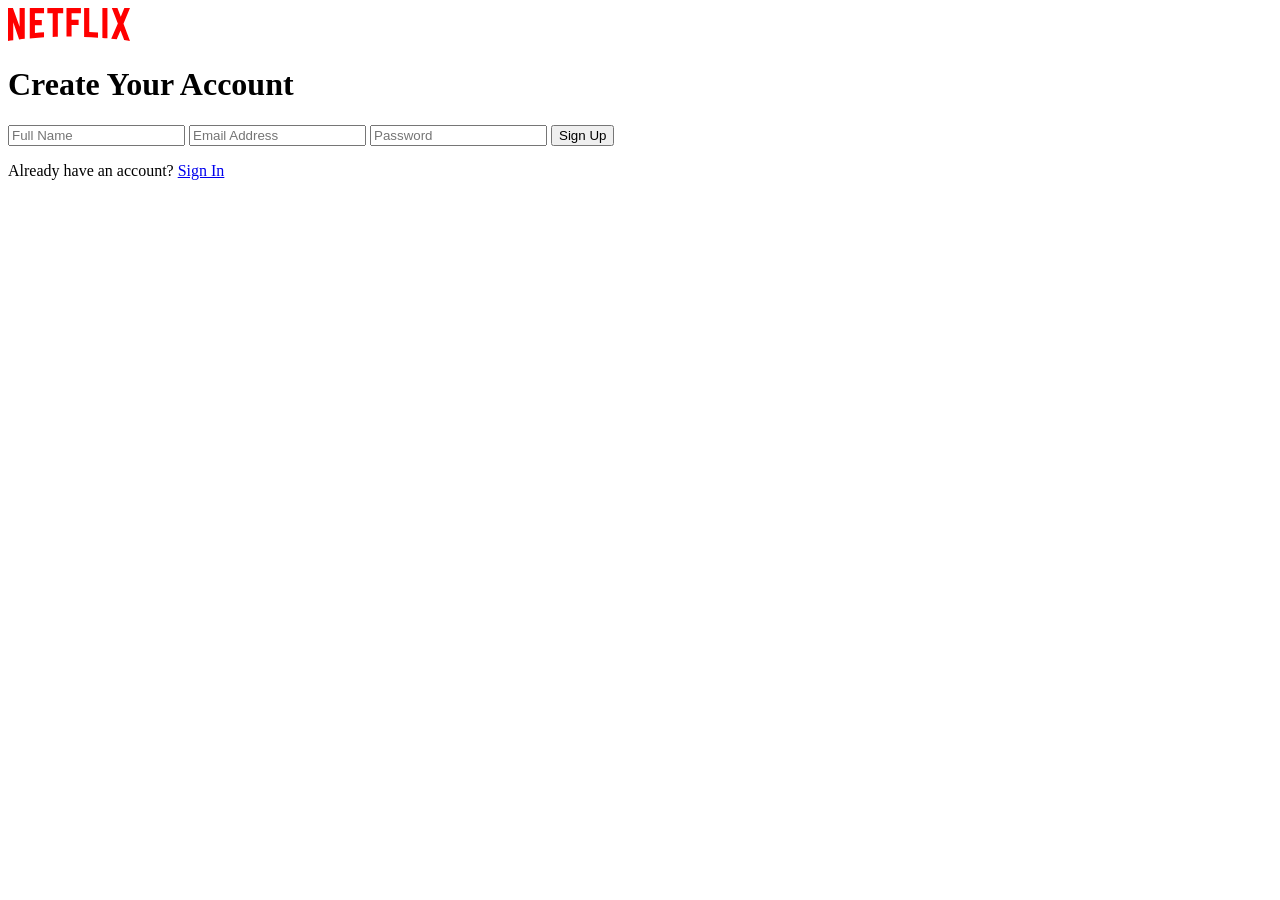
==== signup.html @ 47f9e825 "first commit" ====
<!DOCTYPE html>
<html lang="en">
  <head>
    <meta charset="UTF-8" />
    <meta name="viewport" content="width=device-width, initial-scale=1.0" />
    <title>Sign Up - Netflix</title>
    <link rel="stylesheet" href="net.css" />
  </head>
  <body>
    <div class="main">
      <nav>
        <span class="logo">
          <img height="33" src="assets/logo.svg" alt="" />
        </span>
      </nav>
      <div class="signup-container">
        <h1>Create Your Account</h1>
        <form class="signup-form">
          <input type="text" placeholder="Full Name" required />
          <input type="email" placeholder="Email Address" required />
          <input type="password" placeholder="Password" required />
          <button class="btn btn-red" type="submit">Sign Up</button>
        </form>
        <p>Already have an account? <a href="net.html">Sign In</a></p>
      </div>
    </div>
  </body>
</html>
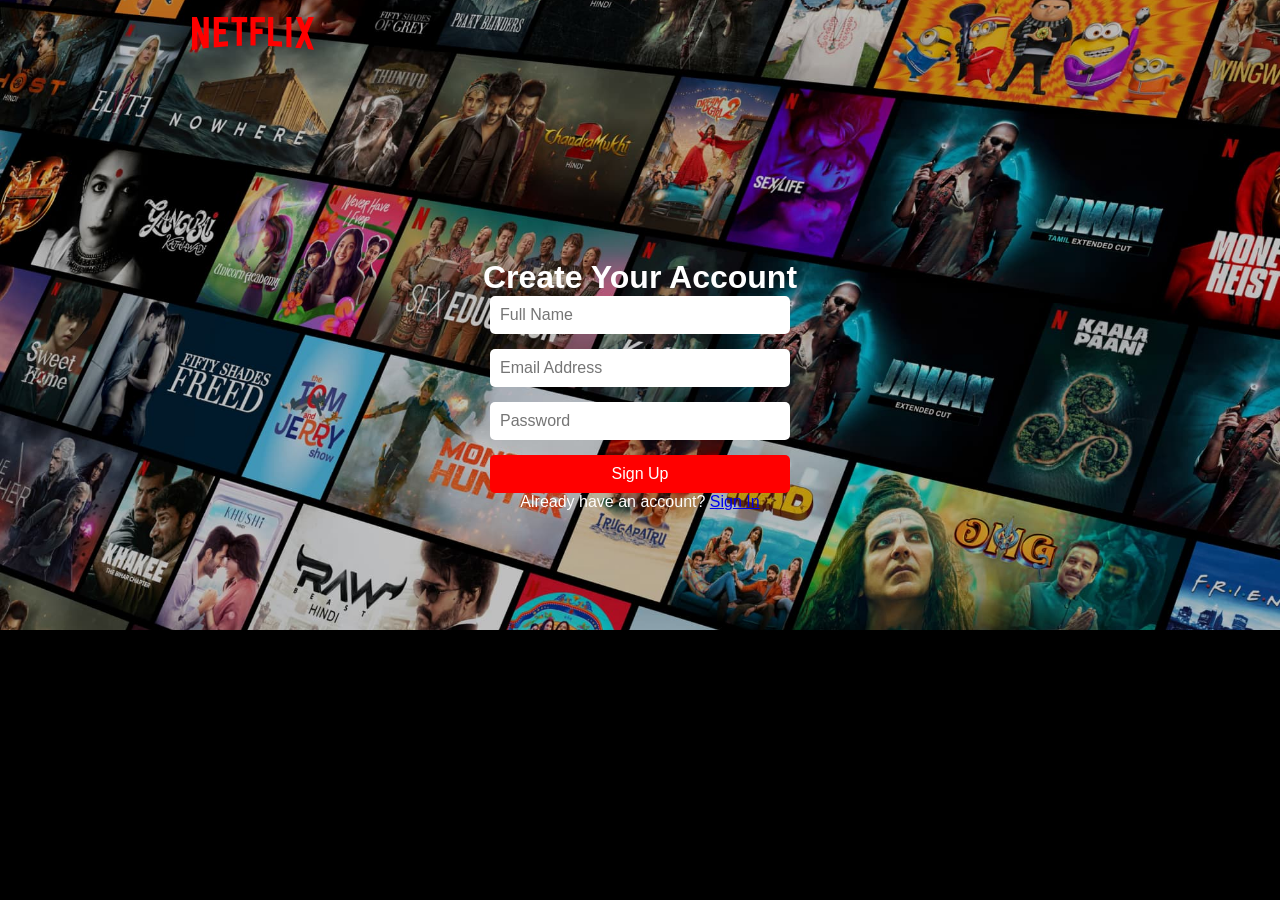
==== commit e123a430: "fixed bugs" ====
--- a/signup.html
+++ b/signup.html
@@ -1,10 +1,10 @@
-<!DOCTYPE html>
+<!doctype html>
 <html lang="en">
   <head>
     <meta charset="UTF-8" />
     <meta name="viewport" content="width=device-width, initial-scale=1.0" />
     <title>Sign Up - Netflix</title>
-    <link rel="stylesheet" href="net.css" />
+    <link rel="stylesheet" href="styles.css" />
   </head>
   <body>
     <div class="main">
@@ -21,8 +21,8 @@
           <input type="password" placeholder="Password" required />
           <button class="btn btn-red" type="submit">Sign Up</button>
         </form>
-        <p>Already have an account? <a href="net.html">Sign In</a></p>
+        <p>Already have an account? <a href="index.html">Sign In</a></p>
       </div>
     </div>
   </body>
-</html>+</html>
--- a/styles.css
+++ b/styles.css
@@ -0,0 +1,504 @@
+* {
+  margin: 0;
+  padding: 0;
+  font-family: "Poppins", sans-serif;
+}
+
+body {
+  background-color: #000000;
+}
+
+nav {
+  display: flex;
+  justify-content: space-between;
+  max-width: 70vw;
+  margin: auto;
+  height: 70px;
+  align-items: center;
+}
+
+.logo {
+  position: relative;
+  z-index: 10;
+}
+
+.buttons {
+  position: relative;
+  z-index: 10;
+}
+
+.main {
+  background-image: url(assets/bg.jpg);
+  height: 70vh;
+  background-position: center center;
+  background-repeat: no-repeat;
+  background-size: max(1200px, 100%);
+  position: relative;
+}
+
+.main .box {
+  background-color: #000000;
+  position: absolute;
+  top: 0;
+  height: 70vh;
+  width: 100%;
+  opacity: 0.54;
+}
+
+.hero {
+  height: calc(100% - 70px);
+  position: relative;
+  display: flex;
+  flex-direction: column;
+  justify-content: center;
+  align-items: center;
+  color: white;
+  gap: 20px;
+  padding: 0 30px;
+}
+
+.hero > :nth-child(1) {
+  font-size: 40px;
+  font-weight: bold;
+  text-align: center;
+  margin: 10px;
+}
+
+.hero > :nth-child(2) {
+  font-family: "Segoe UI", Tahoma, Geneva, Verdana, sans-serif;
+  font-size: 20px;
+  font-weight: 500;
+  text-align: center;
+}
+
+.hero > :nth-child(3) {
+  font-size: 16px;
+  font-weight: 500;
+  text-align: center;
+}
+
+.seperation {
+  position: relative;
+  height: 5px;
+  background-color: gray;
+  opacity: 0.7;
+}
+
+.btn {
+  font-weight: 500;
+  border-radius: 5px;
+  background-color: rgba(255, 207, 207, 0);
+  color: white;
+  cursor: pointer;
+}
+
+.eng {
+  font-size: 14px;
+  padding: 4px 7px;
+  margin: 0 5px;
+}
+
+.btn-red-sn {
+  background-color: red;
+  font-size: 14px;
+  padding: 4px 7px;
+}
+
+.e-address :nth-child(1) {
+  padding: 11px 35px 11px 10px;
+  margin: 0 5px;
+  color: white;
+  font-size: 13px;
+  font-weight: bold;
+  background-color: rgba(25, 23, 23, 0.4);
+  border-radius: 5px;
+}
+
+input:focus {
+  outline-color: rgba(255, 0, 0, 0.618);
+}
+
+.btn-red {
+  background-color: red;
+  padding: 10px 15px;
+  font-size: 15px;
+}
+
+.first {
+  display: flex;
+  justify-content: center;
+  max-width: 70vw;
+  margin: auto;
+  color: white;
+  align-items: center;
+}
+
+.png-img {
+  position: relative;
+}
+
+.png-img img {
+  width: 555px;
+  position: relative;
+  z-index: 10;
+}
+
+.png-img video {
+  position: absolute;
+  top: 56px;
+  right: 81px;
+  width: 390px;
+}
+
+section.first > div {
+  display: flex;
+  flex-direction: column;
+  padding: 34px 0;
+}
+
+section.first > div :nth-child(1) {
+  font-size: 48px;
+  font-weight: bolder;
+  margin-bottom: 20px;
+}
+
+section.first > div :nth-child(2) {
+  font-size: 24px;
+}
+
+.second {
+  display: flex;
+  max-width: 70vw;
+  justify-content: space-between;
+  align-items: center;
+  margin: auto;
+  color: white;
+}
+
+.second img {
+  width: 300px;
+  margin: 20px 10px 20px 0;
+}
+
+.watch {
+  display: flex;
+  justify-content: center;
+  align-items: center;
+  flex-direction: column;
+  margin: 30px;
+}
+
+section.second > div :nth-child(1) {
+  font-size: 48px;
+  font-weight: bolder;
+  margin-bottom: 20px;
+}
+
+section.second > div :nth-child(2) {
+  font-size: 24px;
+}
+
+.third {
+  display: flex;
+  justify-content: center;
+  max-width: 70vw;
+  margin: auto;
+  color: white;
+  align-items: center;
+}
+
+.png-img {
+  position: relative;
+}
+
+.png-img img {
+  width: 555px;
+  position: relative;
+  z-index: 10;
+}
+
+div.png-img video {
+  position: absolute;
+  top: 56px;
+  right: 81px;
+  width: 390px;
+}
+
+section.third > div {
+  display: flex;
+  flex-direction: column;
+  padding: 34px 0;
+}
+
+section.third > div :nth-child(1) {
+  font-size: 48px;
+  font-weight: bolder;
+  color: white;
+  margin-bottom: 20px;
+}
+
+section.third > div :nth-child(2) {
+  font-size: 24px;
+  color: white;
+}
+
+.fourth {
+  display: flex;
+  max-width: 70vw;
+  justify-content: space-between;
+  align-items: center;
+  margin: auto;
+  color: white;
+}
+
+.fourth img {
+  width: 300px;
+  margin: 20px 10px 20px 0;
+}
+
+.watch {
+  display: flex;
+  justify-content: center;
+  align-items: center;
+  flex-direction: column;
+  margin: 30px;
+}
+
+section.fourth > div :nth-child(1) {
+  font-size: 48px;
+  font-weight: bolder;
+  margin-bottom: 20px;
+}
+
+section.fourth > div :nth-child(2) {
+  font-size: 24px;
+}
+
+section h2 {
+  color: white;
+  text-align: center;
+  margin-top: 20px;
+}
+
+.e-address {
+  /* display: flex;
+  justify-content: center; */
+  text-align: center;
+}
+
+.faq {
+  background-color: #000000;
+  color: white;
+  text-align: center;
+  margin: 30px;
+}
+
+.faq-content {
+  display: flex;
+  background-color: #2d2d2d;
+  padding: 18px;
+  max-width: 60vw;
+  justify-content: space-between;
+  margin: 15px auto;
+  cursor: pointer;
+}
+
+.faq :hover {
+  background-color: #414141;
+  transition: all 1s ease-out;
+}
+
+.bottom-btn {
+  margin: 25px;
+}
+
+.bottom {
+  color: white;
+  display: flex;
+  justify-content: center;
+  margin-bottom: 20px;
+}
+
+.cook p {
+  color: rgb(224, 220, 220);
+  margin: 20px 0 30px 120px;
+}
+
+.grid {
+  display: grid;
+  grid-template-columns: repeat(4, 1fr);
+  gap: 10px;
+  text-align: center;
+}
+
+.grid a {
+  color: rgb(224, 220, 220);
+}
+
+.signup-container {
+  display: flex;
+  flex-direction: column;
+  align-items: center;
+  justify-content: center;
+  height: 70vh;
+  color: white;
+  text-align: center;
+}
+
+.signup-form {
+  display: flex;
+  flex-direction: column;
+  gap: 15px;
+  width: 300px;
+}
+
+.signup-form input {
+  padding: 10px;
+  font-size: 16px;
+  border: none;
+  border-radius: 5px;
+}
+
+.signup-form button {
+  padding: 10px;
+  font-size: 16px;
+  border: none;
+  border-radius: 5px;
+  background-color: red;
+  color: white;
+  cursor: pointer;
+}
+
+.signup-form button:hover {
+  background-color: darkred;
+}
+
+@media (max-width: 1200px) {
+  nav {
+    max-width: 90vw;
+  }
+}
+
+@media (max-width: 992px) {
+  nav {
+    max-width: 90vw;
+  }
+
+  .main {
+    height: 60vh;
+  }
+
+  .hero > :nth-child(1) {
+    font-size: 30px;
+  }
+
+  .hero > :nth-child(2) {
+    font-size: 18px;
+  }
+
+  .hero > :nth-child(3) {
+    font-size: 14px;
+  }
+}
+
+@media (max-width: 768px) {
+  nav {
+    max-width: 90vw;
+  }
+
+  .main {
+    height: 50vh;
+  }
+
+  .hero {
+    gap: 10px;
+  }
+
+  .hero > :nth-child(1) {
+    font-size: 25px;
+  }
+
+  .hero > :nth-child(2) {
+    font-size: 16px;
+  }
+
+  .hero > :nth-child(3) {
+    font-size: 12px;
+  }
+
+  .first,
+  .second,
+  .third,
+  .fourth {
+    max-width: 90vw;
+    flex-direction: column;
+    align-items: center;
+    padding: 10px;
+  }
+
+  .png-img img {
+    width: 100%;
+  }
+}
+
+@media (max-width: 480px) {
+  .main {
+    height: 40vh;
+  }
+
+  .hero > :nth-child(1) {
+    font-size: 20px;
+  }
+
+  .hero > :nth-child(2) {
+    font-size: 14px;
+  }
+
+  .hero > :nth-child(3) {
+    font-size: 10px;
+  }
+
+  .faq-content {
+    flex-direction: column;
+    padding: 10px;
+  }
+
+  .grid {
+    grid-template-columns: 1fr;
+  }
+}
+
+.dropdown {
+  position: relative;
+  display: inline-block;
+}
+
+.dropdown-btn {
+  background-color: red;
+  font-size: 14px;
+  padding: 4px 7px;
+  color: white;
+  border: none;
+  border-radius: 5px;
+  cursor: pointer;
+}
+
+.dropdown-content {
+  display: none;
+  position: absolute;
+  background-color: #333;
+  min-width: 100px;
+  box-shadow: 0px 8px 16px rgba(0, 0, 0, 0.2);
+  z-index: 1;
+}
+
+.dropdown-content a {
+  color: white;
+  padding: 8px 12px;
+  text-decoration: none;
+  display: block;
+}
+
+.dropdown-content a:hover {
+  background-color: #575757;
+}
